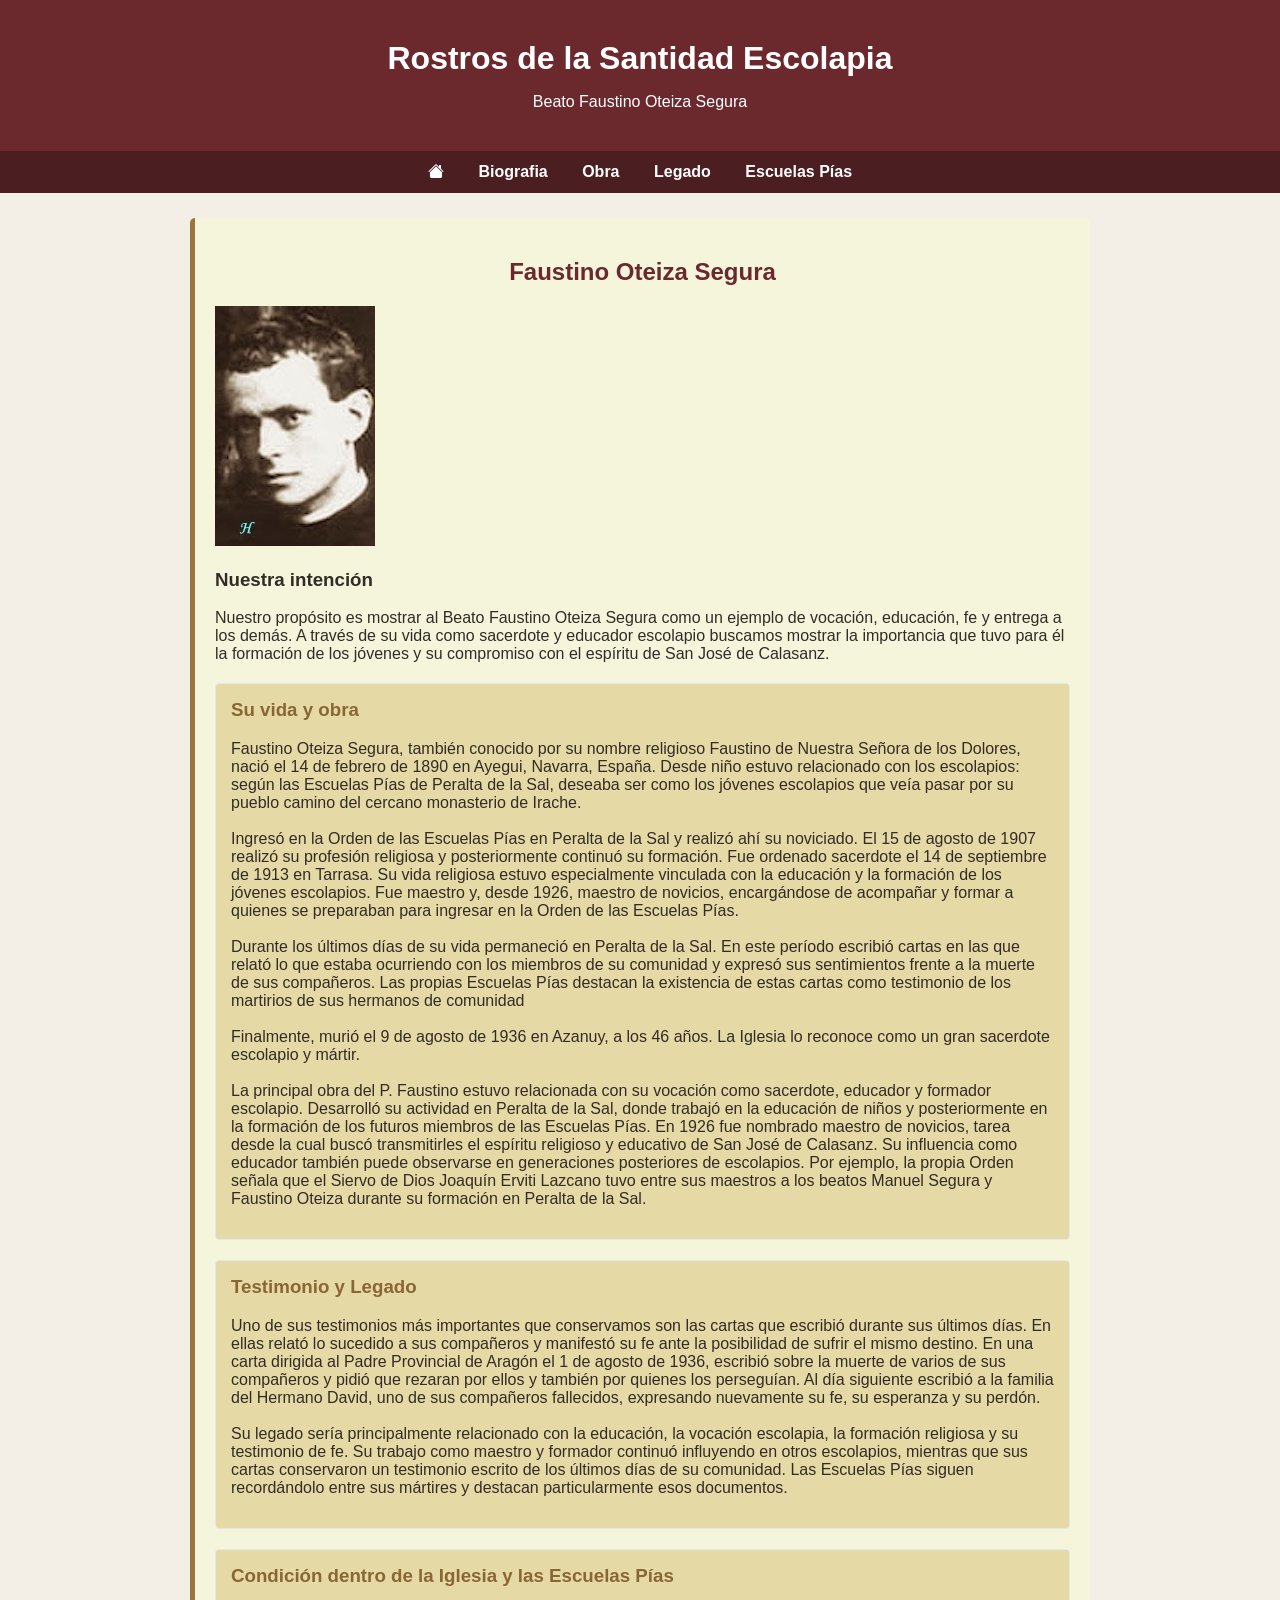
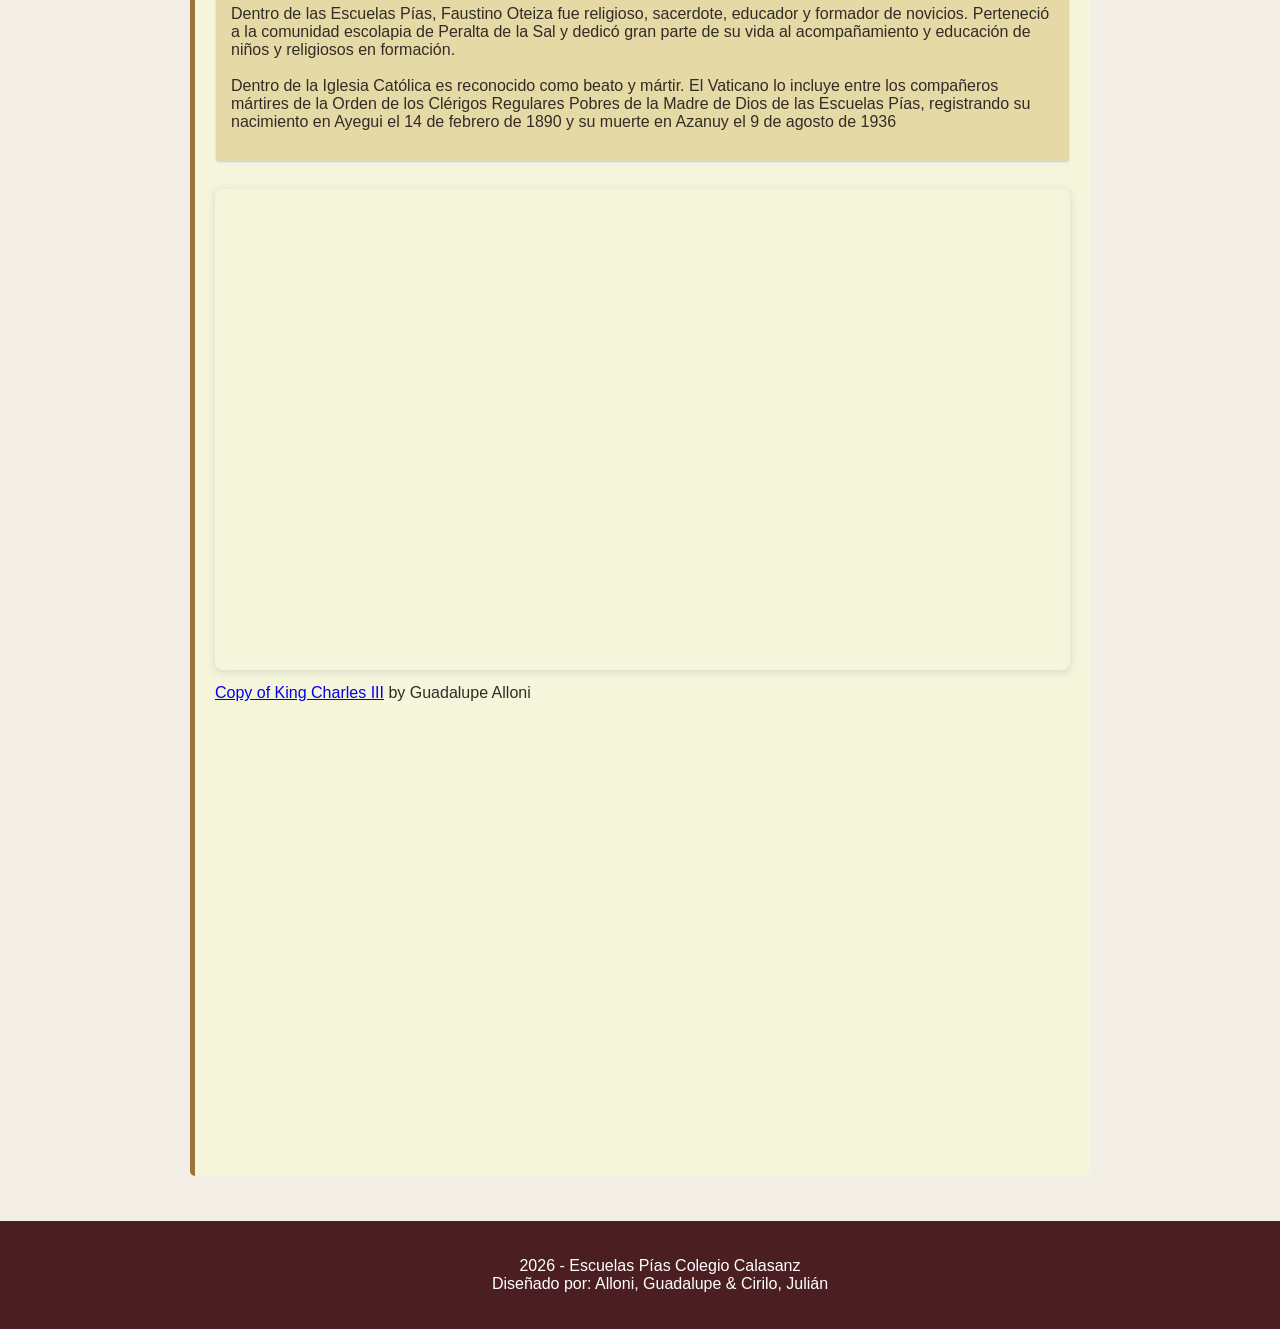
==== proyecto.html @ 489add2e "Add files via upload" ====
<!DOCTYPE html>
<html lang="en">
<head>
    <meta charset="UTF-8">
    <meta http-equiv="X-UA-Compatible" content="IE=edge">
    <meta name="viewport" content="width=device-width, initial-scale=1.0">
    <link rel="stylesheet" href="https://cdn.jsdelivr.net/npm/bootstrap-icons@1.13.1/font/bootstrap-icons.min.css">
    <title>Rostros de la Santidad Escolapia</title>
    <style>
      body {
        font-family: 'Segoe UI', Tahoma, Geneva, Verdana, sans-serif;
        background-color: #f4efe6;
        color: #332b27;
        margin: 0;
        padding: 0;
      }
      header {
        background-color: #6b292d;
        color: white;
        text-align: center;
        padding: 40px;
      }
      header h1 {
        margin: 0;
      }
      header p {
        margin-bottom: 0;
      }
      nav {
        background-color: #4b1f22;
        padding: 12px;
      }
      nav ul {
        list-style-type: none;
        margin: 0;
        padding: 0;
        text-align: center;
      }
      nav ul li {
        display: inline;
        margin: 0 15px;
      }
      nav ul li a {
        color: white;
        text-decoration: none;
        font-weight: bold;
      }      
      main {
        padding: 25px;
        max-width: 900px;
        margin: 0 auto;
      }      
      section {
        background-color: beige;
        border-left: 5px solid #9a733d;
        padding: 20px;
        margin-bottom: 20px;
        border-radius: 5px;
      }     
      section h2 {
        color: #6b292d;
        text-align: center;
      }
      article {
        background-color: rgb(229, 218, 165);
        border: 1px solid #e2e8f0;
        padding: 15px;
        margin-top: 20px;
        border-radius: 4px;
      }
      article h3  {
        color: #8a6535;
        margin-top: 0;
      }
      footer {
        background-color: #4b1f22;
        text-align: center;
        padding: 20px;
        bottom: 0;
        width: 100%;
        color: white;
      }



    </style>
</head>
<body>
    <header>
        <h1>Rostros de la Santidad Escolapia</h1>
        <p>Beato Faustino Oteiza Segura</p>
    </header>
    <nav>
       <ul> 
        <li><a href="#"><i class="bi bi-house-fill"></i></a></li>
        <li><a href="#">Biografia</a></li>
        <li><a href="#">Obra</a></li>
        <li><a href="#">Legado</a></li>
        <li><a href="#">Escuelas Pías</a></li>
    </ul>
    </nav>
    <main>
        <section>
            <h2>Faustino Oteiza Segura</h2>
            <img src="img/Faustino Oteiza Segura.jpg" alt="Beato Faustino Oteiza Segura">
            <h3>Nuestra intención</h3>
            <p>Nuestro propósito es mostrar al Beato Faustino Oteiza Segura
                como un ejemplo de vocación, educación, fe y entrega a los demás.
                A través de su vida como sacerdote y educador escolapio buscamos
                mostrar la importancia que tuvo para él la formación de los
                jóvenes y su compromiso con el espíritu de San José de Calasanz.</p>
            <article>
                <h3>Su vida y obra</h3>
                <p>Faustino Oteiza Segura, también conocido por su nombre religioso Faustino de Nuestra Señora de los Dolores, nació el 14 de febrero de 1890 en Ayegui, Navarra, España. Desde niño estuvo relacionado con los escolapios: según las Escuelas Pías de Peralta de la Sal, deseaba ser como los jóvenes escolapios que veía pasar por su pueblo camino del cercano monasterio de Irache. <br>
                  <br>
Ingresó en la Orden de las Escuelas Pías en Peralta de la Sal y realizó ahí su noviciado. El 15 de agosto de 1907 realizó su profesión religiosa y posteriormente continuó su formación. Fue ordenado sacerdote el 14 de septiembre de 1913 en Tarrasa. Su vida religiosa estuvo especialmente vinculada con la educación y la formación de los jóvenes escolapios. Fue maestro y, desde 1926, maestro de novicios, encargándose de acompañar y formar a quienes se preparaban para ingresar en la Orden de las Escuelas Pías. <br>
<br>
Durante los últimos días de su vida permaneció en Peralta de la Sal. En este período escribió cartas en las que relató lo que estaba ocurriendo con los miembros de su comunidad y expresó sus sentimientos frente a la muerte de sus compañeros. Las propias Escuelas Pías destacan la existencia de estas cartas como testimonio de los martirios de sus hermanos de comunidad <br>
<br>
Finalmente, murió el 9 de agosto de 1936 en Azanuy, a los 46 años. La Iglesia lo reconoce como un gran sacerdote escolapio y mártir. <br>
<br>
La principal obra del P. Faustino estuvo relacionada con su vocación como sacerdote, educador y formador escolapio. Desarrolló su actividad en Peralta de la Sal, donde trabajó en la educación de niños y posteriormente en la formación de los futuros miembros de las Escuelas Pías. En 1926 fue nombrado maestro de novicios, tarea desde la cual buscó transmitirles el espíritu religioso y educativo de San José de Calasanz. Su influencia como educador también puede observarse en generaciones posteriores de escolapios. Por ejemplo, la propia Orden señala que el Siervo de Dios Joaquín Erviti Lazcano tuvo entre sus maestros a los beatos Manuel Segura y Faustino Oteiza durante su formación en Peralta de la Sal. <br>


</p>
            </article>
            <article>
                <h3>Testimonio y Legado</h3>
                <p>Uno de sus testimonios más importantes que conservamos son las cartas que escribió durante sus últimos días. En ellas relató lo sucedido a sus compañeros y manifestó su fe ante la posibilidad de sufrir el mismo destino. En una carta dirigida al Padre Provincial de Aragón el 1 de agosto de 1936, escribió sobre la muerte de varios de sus compañeros y pidió que rezaran por ellos y también por quienes los perseguían. Al día siguiente escribió a la familia del Hermano David, uno de sus compañeros fallecidos, expresando nuevamente su fe, su esperanza y su perdón. <br>
<br>Su legado sería principalmente relacionado con la educación, la vocación escolapia, la formación religiosa y su testimonio de fe. Su trabajo como maestro y formador continuó influyendo en otros escolapios, mientras que sus cartas conservaron un testimonio escrito de los últimos días de su comunidad. Las Escuelas Pías siguen recordándolo entre sus mártires y destacan particularmente esos documentos.
 </p>
            </article>
            <article>
              <h3>Condición dentro de la Iglesia y las Escuelas Pías</h3>
              <p>Dentro de las Escuelas Pías, Faustino Oteiza fue religioso, sacerdote, educador y formador de novicios. Perteneció a la comunidad escolapia de Peralta de la Sal y dedicó gran parte de su vida al acompañamiento y educación de niños y religiosos en formación. <br>
<br>Dentro de la Iglesia Católica es reconocido como beato y mártir. El Vaticano lo incluye entre los compañeros mártires de la Orden de los Clérigos Regulares Pobres de la Madre de Dios de las Escuelas Pías, registrando su nacimiento en Ayegui el 14 de febrero de 1890 y su muerte en Azanuy el 9 de agosto de 1936</p>
            </article>
            <div style="position: relative; width: 100%; height: 0; padding-top: 56.2500%;
 padding-bottom: 0; box-shadow: 0 2px 8px 0 rgba(63,69,81,0.16); margin-top: 1.6em; margin-bottom: 0.9em; overflow: hidden;
 border-radius: 8px; will-change: transform;">
  <iframe loading="lazy" style="position: absolute; width: 100%; height: 100%; top: 0; left: 0; border: none; padding: 0;margin: 0;"
    src="https://www.canva.com/design/DAHOQk_dWEE/aNpctc_saDXdG_vz3zAbVA/view?embed" allowfullscreen="allowfullscreen" allow="fullscreen">
  </iframe>
</div>
<a href="https:&#x2F;&#x2F;www.canva.com&#x2F;design&#x2F;DAHOQk_dWEE&#x2F;aNpctc_saDXdG_vz3zAbVA&#x2F;view?utm_content=DAHOQk_dWEE&amp;utm_campaign=designshare&amp;utm_medium=embeds&amp;utm_source=link" target="_blank" rel="noopener">Copy of King Charles III</a> by Guadalupe Alloni
<iframe src="https://www.google.com/maps/embed?pb=!1m18!1m12!1m3!1d13133.337016595504!2d-58.42875065!3d-34.620992550000004!2m3!1f0!2f0!3f0!3m2!1i1024!2i768!4f13.1!3m3!1m2!1s0x95bcca526a4877df%3A0x92fbbba5ce6407d9!2sEscuelas%20P%C3%ADas%20Colegio%20Calasanz!5e0!3m2!1ses-419!2sar!4v1783019566400!5m2!1ses-419!2sar" width="600" height="450" style="border:0;" allowfullscreen="" loading="lazy" referrerpolicy="strict-origin-when-cross-origin"></iframe>
        </section>
    </main>
    <footer>
        <p>2026 - Escuelas Pías Colegio Calasanz <br> Diseñado por: Alloni, Guadalupe & Cirilo, Julián</p>
    </footer>
</body>
</html>
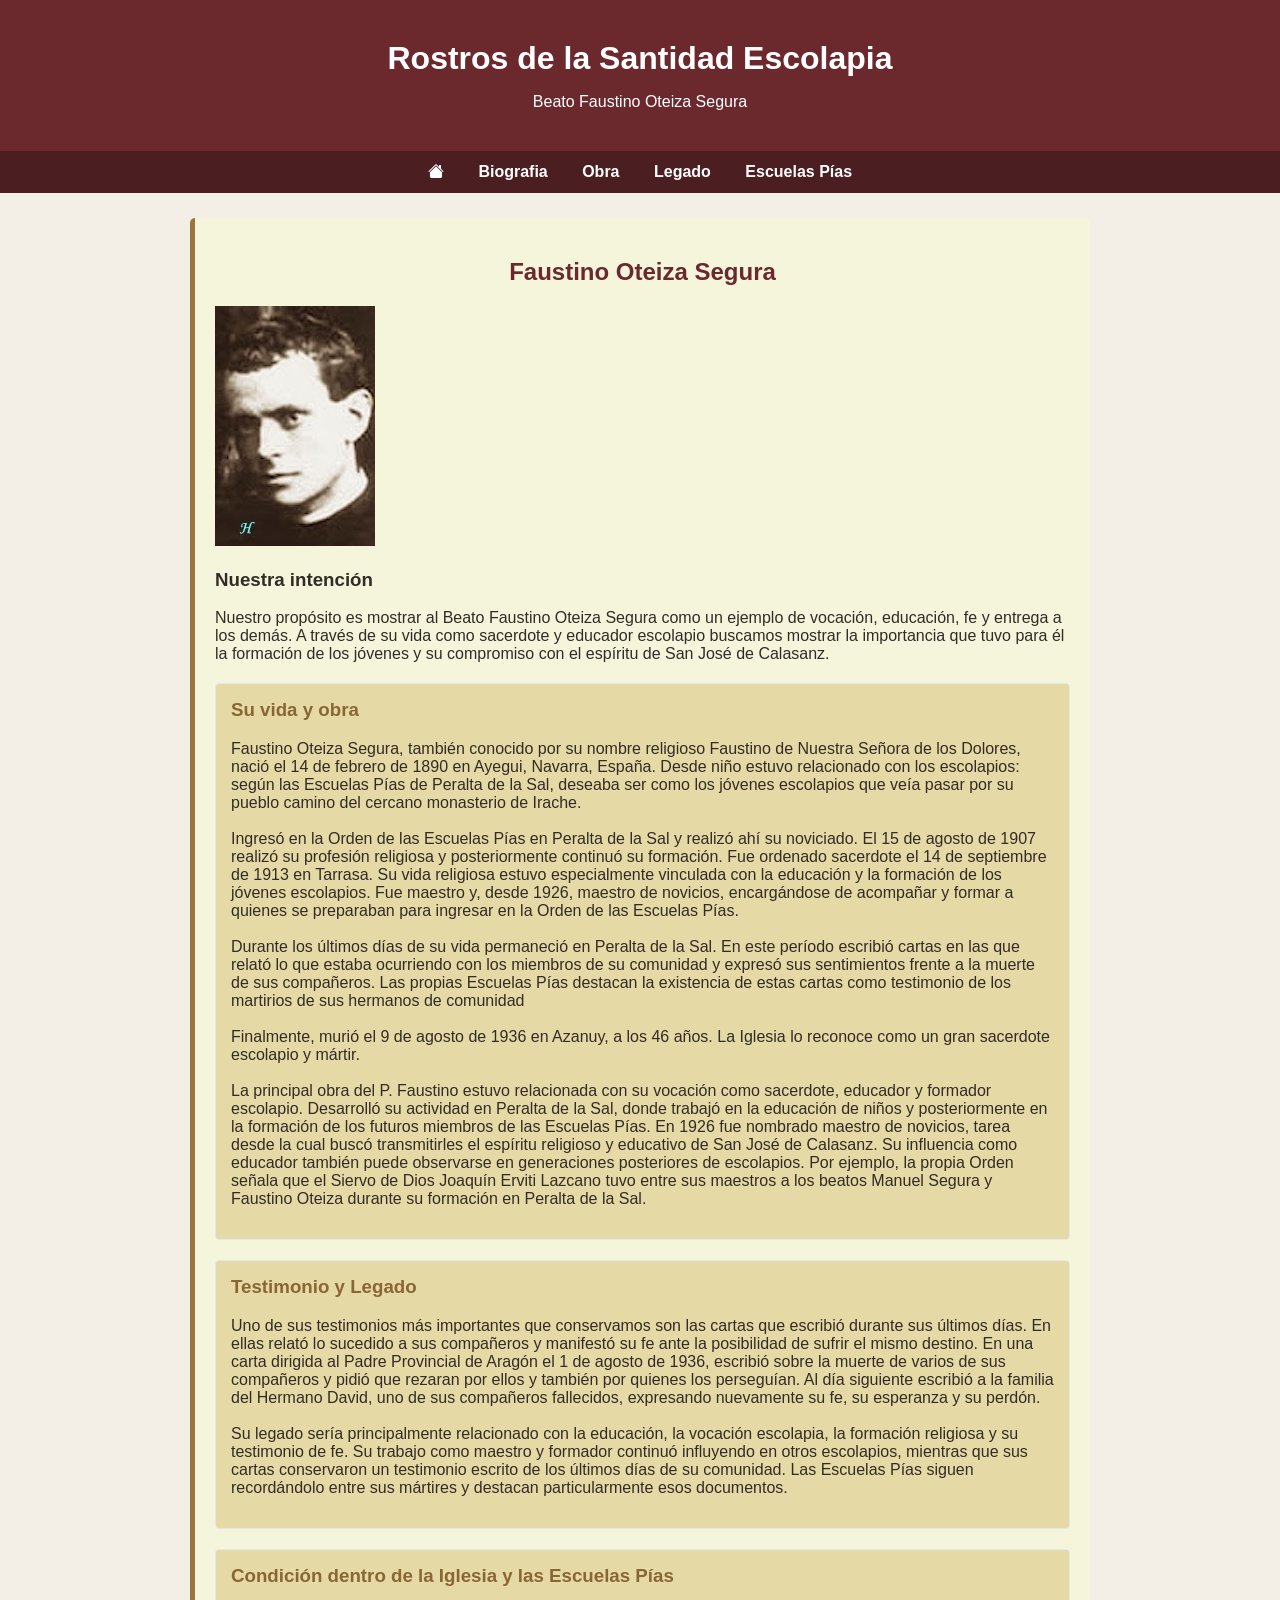
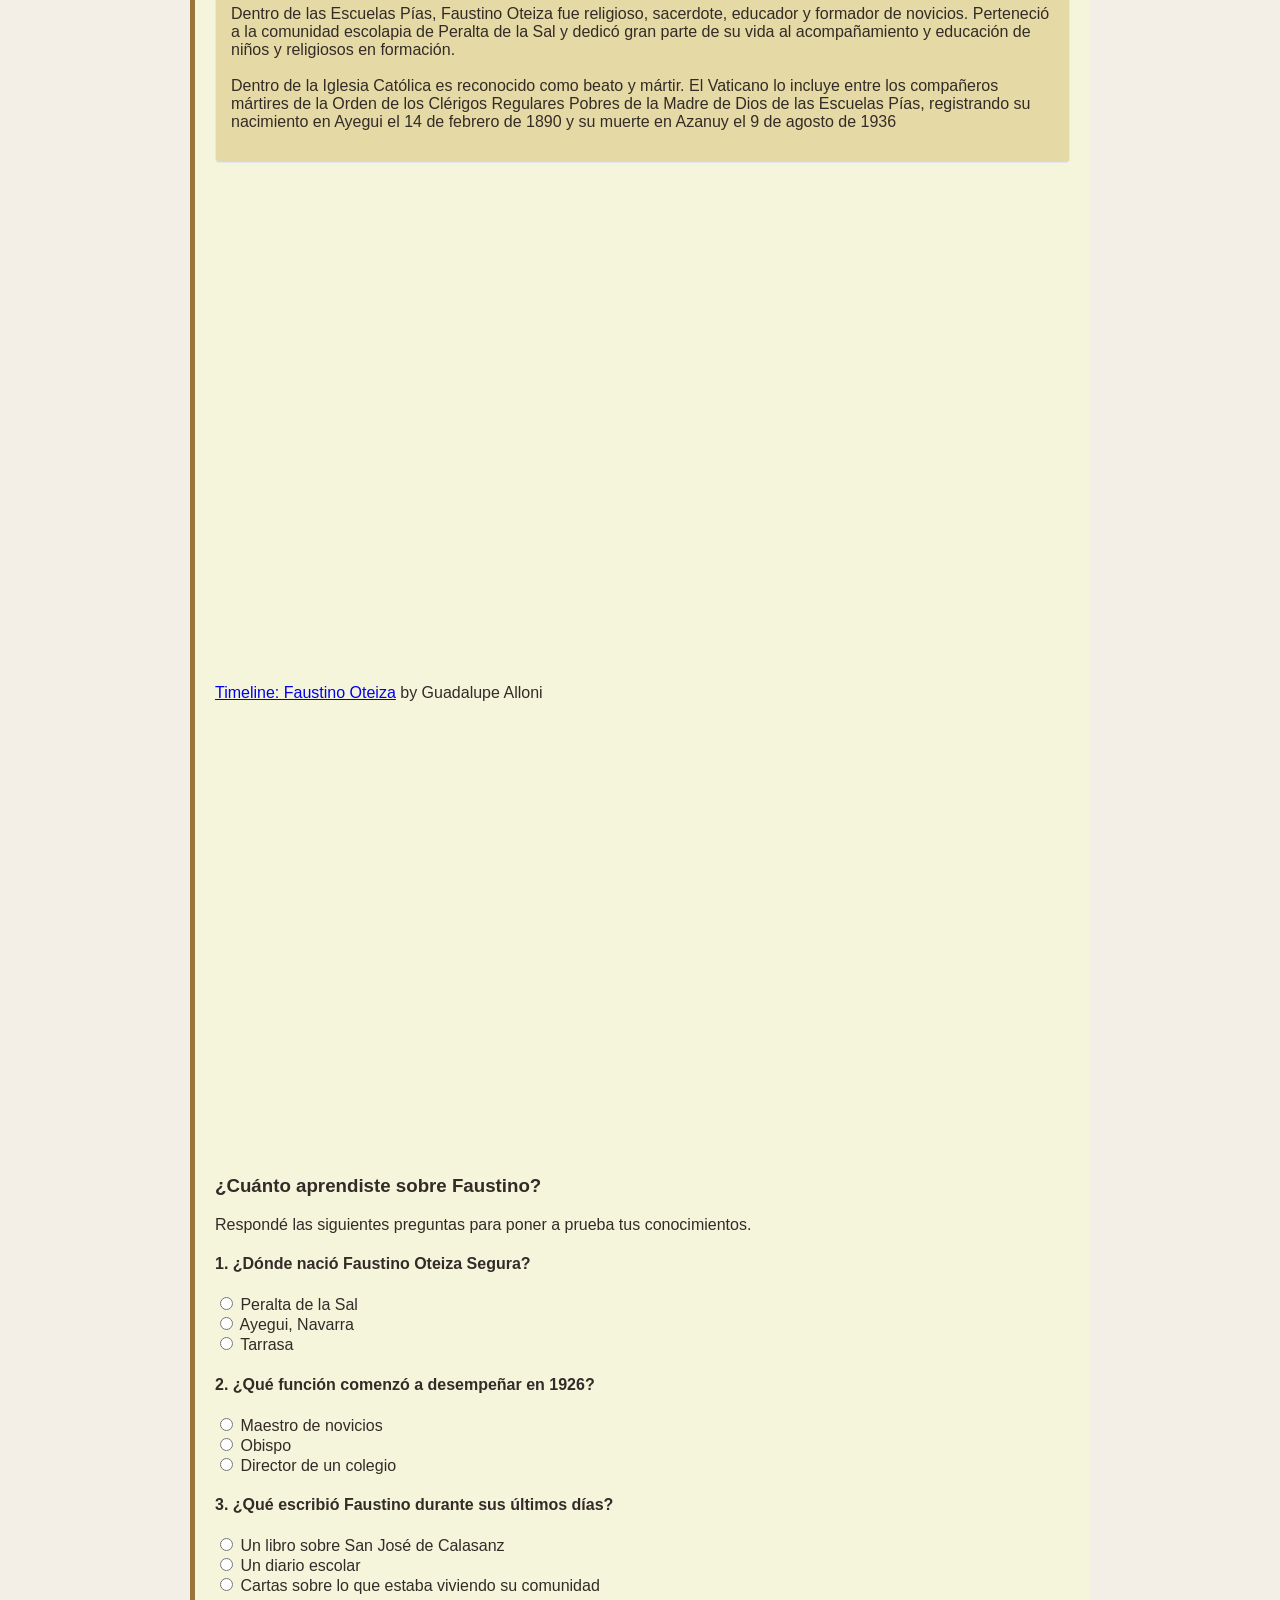
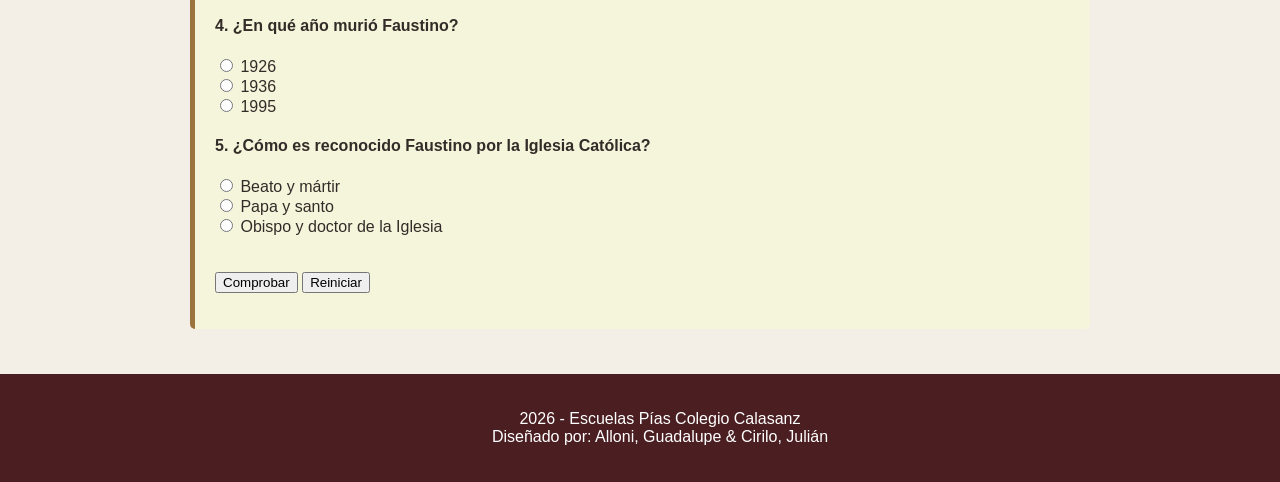
==== commit 5178435b: "Add files via upload" ====
--- a/proyecto.html
+++ b/proyecto.html
@@ -1,89 +1,12 @@
 <!DOCTYPE html>
-<html lang="en">
+<html lang="es">
 <head>
     <meta charset="UTF-8">
     <meta http-equiv="X-UA-Compatible" content="IE=edge">
     <meta name="viewport" content="width=device-width, initial-scale=1.0">
     <link rel="stylesheet" href="https://cdn.jsdelivr.net/npm/bootstrap-icons@1.13.1/font/bootstrap-icons.min.css">
     <title>Rostros de la Santidad Escolapia</title>
-    <style>
-      body {
-        font-family: 'Segoe UI', Tahoma, Geneva, Verdana, sans-serif;
-        background-color: #f4efe6;
-        color: #332b27;
-        margin: 0;
-        padding: 0;
-      }
-      header {
-        background-color: #6b292d;
-        color: white;
-        text-align: center;
-        padding: 40px;
-      }
-      header h1 {
-        margin: 0;
-      }
-      header p {
-        margin-bottom: 0;
-      }
-      nav {
-        background-color: #4b1f22;
-        padding: 12px;
-      }
-      nav ul {
-        list-style-type: none;
-        margin: 0;
-        padding: 0;
-        text-align: center;
-      }
-      nav ul li {
-        display: inline;
-        margin: 0 15px;
-      }
-      nav ul li a {
-        color: white;
-        text-decoration: none;
-        font-weight: bold;
-      }      
-      main {
-        padding: 25px;
-        max-width: 900px;
-        margin: 0 auto;
-      }      
-      section {
-        background-color: beige;
-        border-left: 5px solid #9a733d;
-        padding: 20px;
-        margin-bottom: 20px;
-        border-radius: 5px;
-      }     
-      section h2 {
-        color: #6b292d;
-        text-align: center;
-      }
-      article {
-        background-color: rgb(229, 218, 165);
-        border: 1px solid #e2e8f0;
-        padding: 15px;
-        margin-top: 20px;
-        border-radius: 4px;
-      }
-      article h3  {
-        color: #8a6535;
-        margin-top: 0;
-      }
-      footer {
-        background-color: #4b1f22;
-        text-align: center;
-        padding: 20px;
-        bottom: 0;
-        width: 100%;
-        color: white;
-      }
-
-
-
-    </style>
+    <link rel="stylesheet" href="styles.css">
 </head>
 <body>
     <header>
@@ -101,6 +24,7 @@
     </nav>
     <main>
         <section>
+          <div class="card">
             <h2>Faustino Oteiza Segura</h2>
             <img src="img/Faustino Oteiza Segura.jpg" alt="Beato Faustino Oteiza Segura">
             <h3>Nuestra intención</h3>
@@ -109,7 +33,9 @@
                 A través de su vida como sacerdote y educador escolapio buscamos
                 mostrar la importancia que tuvo para él la formación de los
                 jóvenes y su compromiso con el espíritu de San José de Calasanz.</p>
+              </div>
             <article>
+              <div class="card">
                 <h3>Su vida y obra</h3>
                 <p>Faustino Oteiza Segura, también conocido por su nombre religioso Faustino de Nuestra Señora de los Dolores, nació el 14 de febrero de 1890 en Ayegui, Navarra, España. Desde niño estuvo relacionado con los escolapios: según las Escuelas Pías de Peralta de la Sal, deseaba ser como los jóvenes escolapios que veía pasar por su pueblo camino del cercano monasterio de Irache. <br>
                   <br>
@@ -121,33 +47,77 @@
 <br>
 La principal obra del P. Faustino estuvo relacionada con su vocación como sacerdote, educador y formador escolapio. Desarrolló su actividad en Peralta de la Sal, donde trabajó en la educación de niños y posteriormente en la formación de los futuros miembros de las Escuelas Pías. En 1926 fue nombrado maestro de novicios, tarea desde la cual buscó transmitirles el espíritu religioso y educativo de San José de Calasanz. Su influencia como educador también puede observarse en generaciones posteriores de escolapios. Por ejemplo, la propia Orden señala que el Siervo de Dios Joaquín Erviti Lazcano tuvo entre sus maestros a los beatos Manuel Segura y Faustino Oteiza durante su formación en Peralta de la Sal. <br>
 
-
 </p>
-            </article>
+</div>
+</article>
             <article>
+              <div class="card">
                 <h3>Testimonio y Legado</h3>
                 <p>Uno de sus testimonios más importantes que conservamos son las cartas que escribió durante sus últimos días. En ellas relató lo sucedido a sus compañeros y manifestó su fe ante la posibilidad de sufrir el mismo destino. En una carta dirigida al Padre Provincial de Aragón el 1 de agosto de 1936, escribió sobre la muerte de varios de sus compañeros y pidió que rezaran por ellos y también por quienes los perseguían. Al día siguiente escribió a la familia del Hermano David, uno de sus compañeros fallecidos, expresando nuevamente su fe, su esperanza y su perdón. <br>
 <br>Su legado sería principalmente relacionado con la educación, la vocación escolapia, la formación religiosa y su testimonio de fe. Su trabajo como maestro y formador continuó influyendo en otros escolapios, mientras que sus cartas conservaron un testimonio escrito de los últimos días de su comunidad. Las Escuelas Pías siguen recordándolo entre sus mártires y destacan particularmente esos documentos.
  </p>
+</div>
             </article>
             <article>
+              <div class="card">
               <h3>Condición dentro de la Iglesia y las Escuelas Pías</h3>
               <p>Dentro de las Escuelas Pías, Faustino Oteiza fue religioso, sacerdote, educador y formador de novicios. Perteneció a la comunidad escolapia de Peralta de la Sal y dedicó gran parte de su vida al acompañamiento y educación de niños y religiosos en formación. <br>
 <br>Dentro de la Iglesia Católica es reconocido como beato y mártir. El Vaticano lo incluye entre los compañeros mártires de la Orden de los Clérigos Regulares Pobres de la Madre de Dios de las Escuelas Pías, registrando su nacimiento en Ayegui el 14 de febrero de 1890 y su muerte en Azanuy el 9 de agosto de 1936</p>
-            </article>
-            <div style="position: relative; width: 100%; height: 0; padding-top: 56.2500%;
- padding-bottom: 0; box-shadow: 0 2px 8px 0 rgba(63,69,81,0.16); margin-top: 1.6em; margin-bottom: 0.9em; overflow: hidden;
- border-radius: 8px; will-change: transform;">
-  <iframe loading="lazy" style="position: absolute; width: 100%; height: 100%; top: 0; left: 0; border: none; padding: 0;margin: 0;"
-    src="https://www.canva.com/design/DAHOQk_dWEE/aNpctc_saDXdG_vz3zAbVA/view?embed" allowfullscreen="allowfullscreen" allow="fullscreen">
-  </iframe>
+           </div>
+          </article>
+           <div class="canva">
+    <iframe 
+        src="https://www.canva.com/design/DAHapkrJw9M/B_siKnORQxcwMe_lcczZKw/view?embed"
+        loading="lazy"
+        allowfullscreen>
+    </iframe>
 </div>
-<a href="https:&#x2F;&#x2F;www.canva.com&#x2F;design&#x2F;DAHOQk_dWEE&#x2F;aNpctc_saDXdG_vz3zAbVA&#x2F;view?utm_content=DAHOQk_dWEE&amp;utm_campaign=designshare&amp;utm_medium=embeds&amp;utm_source=link" target="_blank" rel="noopener">Copy of King Charles III</a> by Guadalupe Alloni
-<iframe src="https://www.google.com/maps/embed?pb=!1m18!1m12!1m3!1d13133.337016595504!2d-58.42875065!3d-34.620992550000004!2m3!1f0!2f0!3f0!3m2!1i1024!2i768!4f13.1!3m3!1m2!1s0x95bcca526a4877df%3A0x92fbbba5ce6407d9!2sEscuelas%20P%C3%ADas%20Colegio%20Calasanz!5e0!3m2!1ses-419!2sar!4v1783019566400!5m2!1ses-419!2sar" width="600" height="450" style="border:0;" allowfullscreen="" loading="lazy" referrerpolicy="strict-origin-when-cross-origin"></iframe>
-        </section>
+<a href="https:&#x2F;&#x2F;www.canva.com&#x2F;design&#x2F;DAHapkrJw9M&#x2F;B_siKnORQxcwMe_lcczZKw&#x2F;view?utm_content=DAHapkrJw9M&amp;utm_campaign=designshare&amp;utm_medium=embeds&amp;utm_source=link" target="_blank" rel="noopener">Timeline: Faustino Oteiza</a> by Guadalupe Alloni
+<iframe src="https://www.google.com/maps/embed?pb=!1m18!1m12!1m3!1d9869.416450619909!2d-2.0490094051512706!3d42.65722155375363!2m3!1f0!2f0!3f0!3m2!1i1024!2i768!4f13.1!3m3!1m2!1s0xd5071a5a1e60db7%3A0xe2f2ec6edcbe2bb0!2sAyegui%2C%20Navarra%2C%20Espa%C3%B1a!5e0!3m2!1ses-419!2sar!4v1794434840364!5m2!1ses-419!2sar" width="600" height="450" style="border:0;" allowfullscreen="" loading="lazy" referrerpolicy="strict-origin-when-cross-origin"></iframe>
+        
+<div class="card">
+
+    <h3>¿Cuánto aprendiste sobre Faustino?</h3>
+    <p>Respondé las siguientes preguntas para poner a prueba tus conocimientos.</p>
+
+    <h4>1. ¿Dónde nació Faustino Oteiza Segura?</h4>
+    <input type="radio" name="p1" value="a"> Peralta de la Sal<br>
+    <input type="radio" name="p1" value="b"> Ayegui, Navarra<br>
+    <input type="radio" name="p1" value="c"> Tarrasa<br>
+
+    <h4>2. ¿Qué función comenzó a desempeñar en 1926?</h4>
+    <input type="radio" name="p2" value="a"> Maestro de novicios<br>
+    <input type="radio" name="p2" value="b"> Obispo<br>
+    <input type="radio" name="p2" value="c"> Director de un colegio<br>
+
+    <h4>3. ¿Qué escribió Faustino durante sus últimos días?</h4>
+    <input type="radio" name="p3" value="a"> Un libro sobre San José de Calasanz<br>
+    <input type="radio" name="p3" value="b"> Un diario escolar<br>
+    <input type="radio" name="p3" value="c"> Cartas sobre lo que estaba viviendo su comunidad<br>
+
+    <h4>4. ¿En qué año murió Faustino?</h4>
+    <input type="radio" name="p4" value="a"> 1926<br>
+    <input type="radio" name="p4" value="b"> 1936<br>
+    <input type="radio" name="p4" value="c"> 1995<br>
+
+    <h4>5. ¿Cómo es reconocido Faustino por la Iglesia Católica?</h4>
+    <input type="radio" name="p5" value="a"> Beato y mártir<br>
+    <input type="radio" name="p5" value="b"> Papa y santo<br>
+    <input type="radio" name="p5" value="c"> Obispo y doctor de la Iglesia<br>
+
+    <br><br>
+
+    <button id="comprobar" type="button">Comprobar</button>
+    <button id="reiniciar" type="button">Reiniciar</button>
+
+    <p id="resultado"></p>
+
+</div>
+</section>
     </main>
     <footer>
         <p>2026 - Escuelas Pías Colegio Calasanz <br> Diseñado por: Alloni, Guadalupe & Cirilo, Julián</p>
     </footer>
+    <script src="proyecto.js"></script>
 </body>
 </html>
--- a/styles.css
+++ b/styles.css
@@ -0,0 +1,92 @@
+ body {
+        font-family: 'Segoe UI', Tahoma, Geneva, Verdana, sans-serif;
+        background-color: #f4efe6;
+        color: #332b27;
+        margin: 0;
+        padding: 0;
+      }
+      header {
+        background-color: #6b292d;
+        color: white;
+        text-align: center;
+        padding: 40px;
+      }
+      header h1 {
+        margin: 0;
+      }
+      header p {
+        margin-bottom: 0;
+      }
+      nav {
+        background-color: #4b1f22;
+        padding: 12px;
+      }
+      nav ul {
+        list-style-type: none;
+        margin: 0;
+        padding: 0;
+        text-align: center;
+      }
+      nav ul li {
+        display: inline;
+        margin: 0 15px;
+      }
+      nav ul li a {
+        color: white;
+        text-decoration: none;
+        font-weight: bold;
+      }      
+      main {
+        padding: 25px;
+        max-width: 900px;
+        margin: 0 auto;
+      }      
+      section {
+        background-color: beige;
+        border-left: 5px solid #9a733d;
+        padding: 20px;
+        margin-bottom: 20px;
+        border-radius: 5px;
+      }     
+      section h2 {
+        color: #6b292d;
+        text-align: center;
+      }
+      article {
+        background-color: rgb(229, 218, 165);
+        border: 1px solid #e2e8f0;
+        padding: 15px;
+        margin-top: 20px;
+        border-radius: 4px;
+      }
+      article h3  {
+        color: #8a6535;
+        margin-top: 0;
+      }
+      footer {
+        background-color: #4b1f22;
+        text-align: center;
+        padding: 20px;
+        bottom: 0;
+        width: 100%;
+        color: white;
+      }
+.canva {
+    position: relative;
+    width: 100%;
+    height: 0;
+    padding-top: 56.25%;
+    margin-top: 20px;
+    margin-bottom: 20px;
+    overflow: hidden;
+    border-radius: 8px;
+}
+
+.canva iframe {
+    position: absolute;
+    width: 100%;
+    height: 100%;
+    top: 0;
+    left: 0;
+    border: none;
+}
